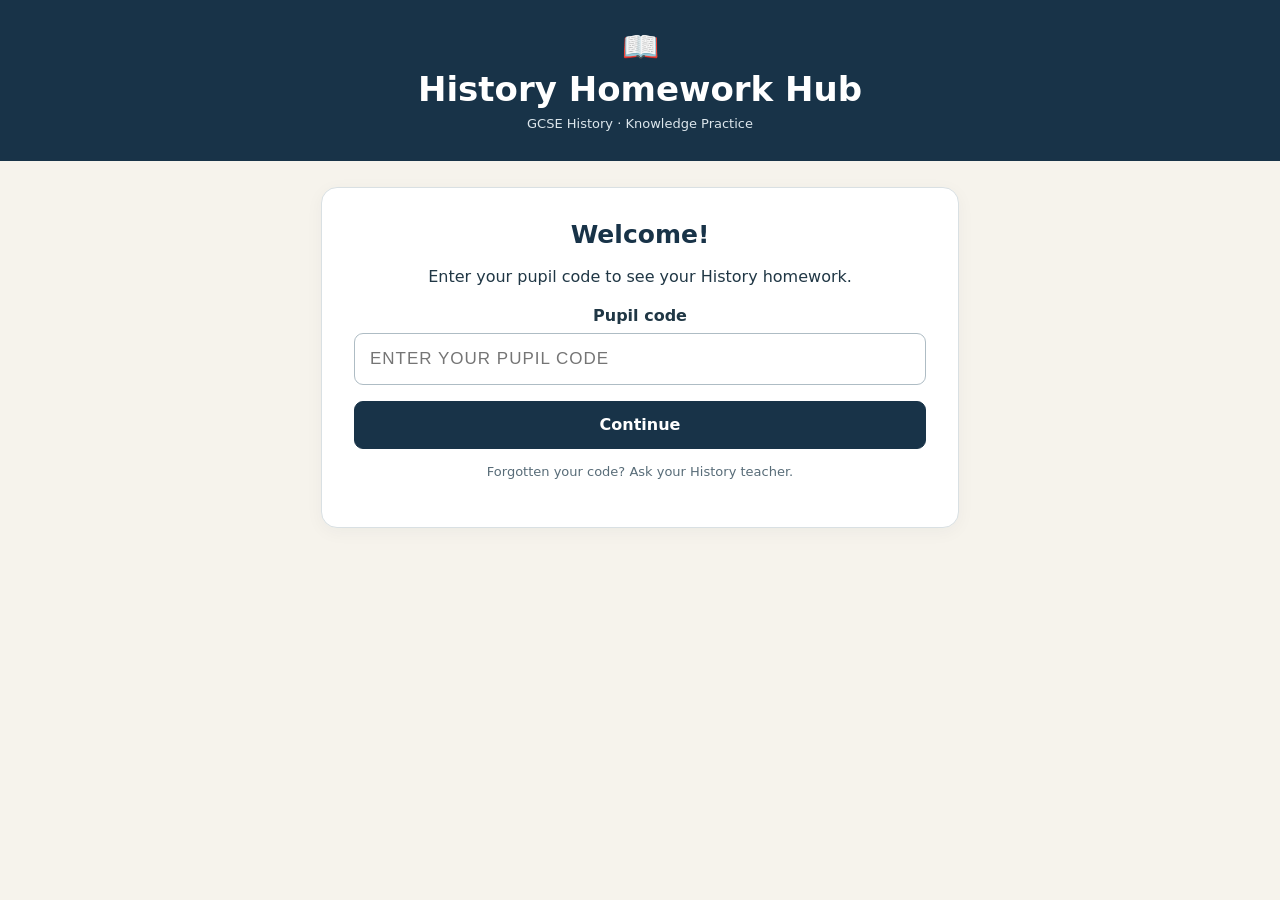
==== pupil/index.html @ 5a230b23 "Publish isolated R8 pupil test package" ====
<!doctype html>
<html lang="en" data-page="pupil">
  <head>
    <meta charset="utf-8" />
    <meta name="viewport" content="width=device-width,initial-scale=1" />
    <title>History Homework Hub</title>
    <link rel="stylesheet" href="../shared/colors.css" />
    <link rel="stylesheet" href="./styles.css" />
  </head>
  <body>
    <header>
      <div class="book" aria-hidden="true">📖</div>
      <h1>History Homework Hub</h1>
      <p>GCSE History · Knowledge Practice</p>
    </header>
    <main>
      <section id="login" class="panel center">
        <h2>Welcome!</h2>
        <p>Enter your pupil code to see your History homework.</p>
        <form id="loginForm">
          <label for="code">Pupil code</label
          ><input
            id="code"
            maxlength="20"
            autocomplete="off"
            autocapitalize="characters"
            placeholder="Enter your pupil code"
            required
          />
          <p id="loginError" class="error" role="alert"></p>
          <button class="primary full" type="submit">Continue</button>
        </form>
        <p class="muted small">Forgotten your code? Ask your History teacher.</p>
      </section>
      <section id="loading" class="panel center hidden" role="status">
        <h2>Loading your homework…</h2>
        <p class="muted">Please wait.</p>
      </section>
      <section id="home" class="panel hidden">
        <div class="space">
          <h2>Your Homework</h2>
          <span id="yearBadge" class="pill"></span>
        </div>
        <div id="homeContent"></div>
        <div class="actions">
          <button class="secondary" id="changeCode">Use another code</button>
        </div>
      </section>
      <section id="instructions" class="panel hidden">
        <h2>Before You Begin</h2>
        <h3 id="instructionTitle"></h3>
        <div class="instruction">
          <span>📝</span>
          <div id="instructionDetails">25 questions · 20 correct answers needed to pass (80%).</div>
        </div>
        <div class="instruction">
          <span>⏱️</span>
          <div>45 seconds for Questions 1–20; 60 seconds for Questions 21–25.</div>
        </div>
        <div class="instruction">
          <span>✓</span>
          <div>
            After every question, you'll see the correct answer and a short historical explanation.
          </div>
        </div>
        <div class="instruction">
          <span>💾</span>
          <div>Your progress is saved after each question. You can leave and return later.</div>
        </div>
        <p class="muted small">
          The timer starts when the question opens. Questions and answer options may appear in a
          different order on each new attempt.
        </p>
        <div class="actions">
          <button id="backFromInstructions" class="secondary">Back</button
          ><button id="startQuiz" class="primary">Start Quiz</button>
        </div>
      </section>
      <section id="resume" class="panel hidden center">
        <h2>Welcome back!</h2>
        <p>You have an unfinished History quiz.</p>
        <p id="resumeProgress" class="muted"></p>
        <button id="resumeQuiz" class="primary full">Continue Quiz</button>
        <div class="actions">
          <button id="resumeBack" class="secondary full">Return to Homework</button>
        </div>
      </section>
      <section id="question" class="panel hidden">
        <div class="space">
          <strong id="qNumber">Question 1 of 25</strong
          ><button class="secondary" id="exitQuiz" type="button">Exit Quiz</button>
        </div>
        <div class="progress" aria-label="Quiz progress"><div id="progressBar"></div></div>
        <div class="space">
          <span class="muted small">Choose one answer</span
          ><span id="timer" class="timer" aria-label="Time remaining">00:45</span>
        </div>
        <h3 id="questionText" style="margin-top: 22px"></h3>
        <div id="options"></div>
        <p id="questionError" class="error" role="alert"></p>
        <div id="feedback" class="feedback hidden" aria-live="polite"></div>
        <button id="submitAnswer" class="primary full" disabled>Submit Answer</button
        ><button id="nextQuestion" class="primary full hidden">Next Question</button>
      </section>
      <section id="result" class="panel center hidden">
        <div id="resultIcon" class="check"></div>
        <h2 id="resultHeading"></h2>
        <div id="resultScore" class="bigscore"></div>
        <h3 id="resultPercent"></h3>
        <p id="resultAttempts"></p>
        <p id="resultMessage"></p>
        <button id="resultAction" class="primary full"></button>
      </section>
      <section id="offline" class="panel center hidden">
        <h2>Connection interrupted</h2>
        <p>Your confirmed answers are safe. The quiz is paused until we can reconnect.</p>
        <p id="offlineDetail" class="muted small"></p>
        <button id="retryConnection" class="primary full">Try Connecting Again</button>
      </section>
      <p id="status" class="muted small" role="status" aria-live="polite"></p>
    </main>
    <div id="overlay" class="hidden" role="dialog" aria-modal="true" aria-labelledby="exitTitle">
      <div class="panel">
        <h2 id="exitTitle">Leave your quiz?</h2>
        <p id="exitProgress">Your progress will be saved.</p>
        <div class="actions">
          <button id="stay" class="secondary">Continue Quiz</button
          ><button id="saveExit" class="primary">Save &amp; Exit</button>
        </div>
      </div>
    </div>
    <script src="../shared/config.js"></script>
    <script src="./app.js"></script>
  </body>
</html>
---- shared/colors.css ----
/* Preserve the existing palette for each page. */
:root[data-page="pupil"] {
  --navy: #183348;
  --cream: #f6f3ec;
  --ink: #203745;
  --muted: #586c78;
  --line: #d9e0e3;
  --green: #22714d;
  --red: #a23c3c;
  --white: #fff;
}
:root[data-page="teacher"] {
  --navy: #172b46;
  --blue: #3777a8;
  --cream: #faf7f0;
  --line: #e3e7ec;
  --muted: #607186;
  --white: #fff;
  --green: #217453;
  --amber: #94651d;
}
---- pupil/styles.css ----
:root {
  font-family:
    system-ui,
    -apple-system,
    Segoe UI,
    Arial,
    sans-serif;
  color: var(--ink);
  background: var(--cream);
}
* {
  box-sizing: border-box;
}
body {
  margin: 0;
}
header {
  background: var(--navy);
  color: white;
  text-align: center;
  padding: 29px 16px 27px;
}
header .book {
  font-size: 30px;
}
header h1 {
  font-size: clamp(24px, 4vw, 34px);
  margin: 5px 0;
}
header p {
  margin: 0;
  color: #dce6ec;
  font-size: 13px;
}
main {
  max-width: 670px;
  margin: 26px auto 60px;
  padding: 0 16px;
}
.panel {
  background: #fff;
  border: 1px solid var(--line);
  border-radius: 16px;
  padding: clamp(20px, 4vw, 32px);
  box-shadow: 0 4px 18px #1833480b;
}
.center {
  text-align: center;
}
.hidden {
  display: none !important;
}
h2 {
  color: var(--navy);
  margin: 0 0 14px;
  font-size: 25px;
}
h3 {
  color: var(--navy);
  margin: 0 0 12px;
  font-size: 21px;
}
p {
  line-height: 1.55;
}
label {
  display: block;
  font-weight: 650;
  margin: 15px 0 8px;
}
input {
  width: 100%;
  padding: 15px;
  font-size: 17px;
  border: 1px solid #aebcc4;
  border-radius: 9px;
  text-transform: uppercase;
  letter-spacing: 1px;
}
button {
  font: inherit;
  cursor: pointer;
  border-radius: 9px;
  padding: 13px 18px;
  font-weight: 700;
  min-height: 48px;
}
button:disabled {
  opacity: 0.55;
  cursor: not-allowed;
}
.primary {
  background: var(--navy);
  border: 1px solid var(--navy);
  color: white;
}
.secondary {
  background: white;
  border: 1px solid #aebcc4;
  color: var(--navy);
}
.full {
  width: 100%;
}
.muted {
  color: var(--muted);
}
.small {
  font-size: 13px;
}
.meta {
  display: flex;
  gap: 9px;
  flex-wrap: wrap;
  margin: 17px 0;
}
.pill {
  display: inline-block;
  border-radius: 30px;
  background: #edf2f4;
  padding: 6px 11px;
  font-size: 13px;
  font-weight: 650;
}
.pill.overdue {
  background: #fff0d8;
  color: #815100;
}
.pill.complete {
  background: #e2f3e9;
  color: var(--green);
}
.stats {
  display: flex;
  justify-content: space-between;
  gap: 10px;
  flex-wrap: wrap;
  padding: 14px 0;
  border-top: 1px solid var(--line);
}
.space {
  display: flex;
  justify-content: space-between;
  align-items: center;
  gap: 12px;
}
.progress {
  height: 8px;
  background: #e0e6e9;
  border-radius: 10px;
  overflow: hidden;
  margin: 14px 0 22px;
}
.progress > div {
  height: 100%;
  background: var(--navy);
  width: 0;
}
.timer {
  font-size: 27px;
  font-weight: 750;
  font-variant-numeric: tabular-nums;
  color: var(--navy);
}
.option {
  display: flex;
  align-items: center;
  gap: 12px;
  text-align: left;
  width: 100%;
  border: 1px solid #c7d1d7;
  background: white;
  margin: 10px 0;
  padding: 16px;
  color: var(--ink);
  font-weight: 500;
}
.option.selected {
  border: 2px solid var(--navy);
  background: #e9f0f4;
  padding: 15px;
}
.circle {
  border: 2px solid #879ca8;
  border-radius: 50%;
  height: 20px;
  width: 20px;
  flex: none;
}
.selected .circle {
  border: 6px solid var(--navy);
}
.feedback {
  padding: 16px;
  background: #eef4f7;
  border-radius: 10px;
  margin: 18px 0;
}
.feedback.correct {
  background: #e7f5ed;
}
.feedback.wrong {
  background: #fff0ed;
}
.feedback strong {
  display: block;
  margin-bottom: 8px;
}
.actions {
  display: flex;
  gap: 10px;
  flex-wrap: wrap;
  margin-top: 20px;
}
.actions button {
  flex: 1;
}
.error {
  color: #a12b2b;
  font-weight: 650;
}
.notice {
  border: 1px solid #e0c18b;
  background: #fff9eb;
  padding: 14px;
  border-radius: 10px;
  margin: 12px 0;
}
.bigscore {
  font-size: 55px;
  font-weight: 800;
  color: var(--navy);
  margin: 8px 0;
}
.check {
  font-size: 52px;
}
.confetti {
  animation: pop 0.7s ease-out;
}
@keyframes pop {
  0% {
    transform: scale(0.4);
    opacity: 0.2;
  }
  65% {
    transform: scale(1.2);
  }
  100% {
    transform: scale(1);
    opacity: 1;
  }
}
.instruction {
  display: flex;
  gap: 12px;
  align-items: flex-start;
  margin: 17px 0;
}
.instruction span {
  font-size: 21px;
}
#status {
  min-height: 22px;
}
#overlay {
  position: fixed;
  inset: 0;
  background: #0a1722aa;
  display: flex;
  align-items: center;
  justify-content: center;
  padding: 16px;
  z-index: 5;
}
#overlay .panel {
  max-width: 450px;
  width: 100%;
}
button:focus-visible,
input:focus-visible {
  outline: 3px solid #77b8e2;
  outline-offset: 2px;
}
@media (max-width: 420px) {
  .actions {
    flex-direction: column;
  }
  .space {
    align-items: flex-start;
  }
  .stats {
    flex-direction: column;
  }
}
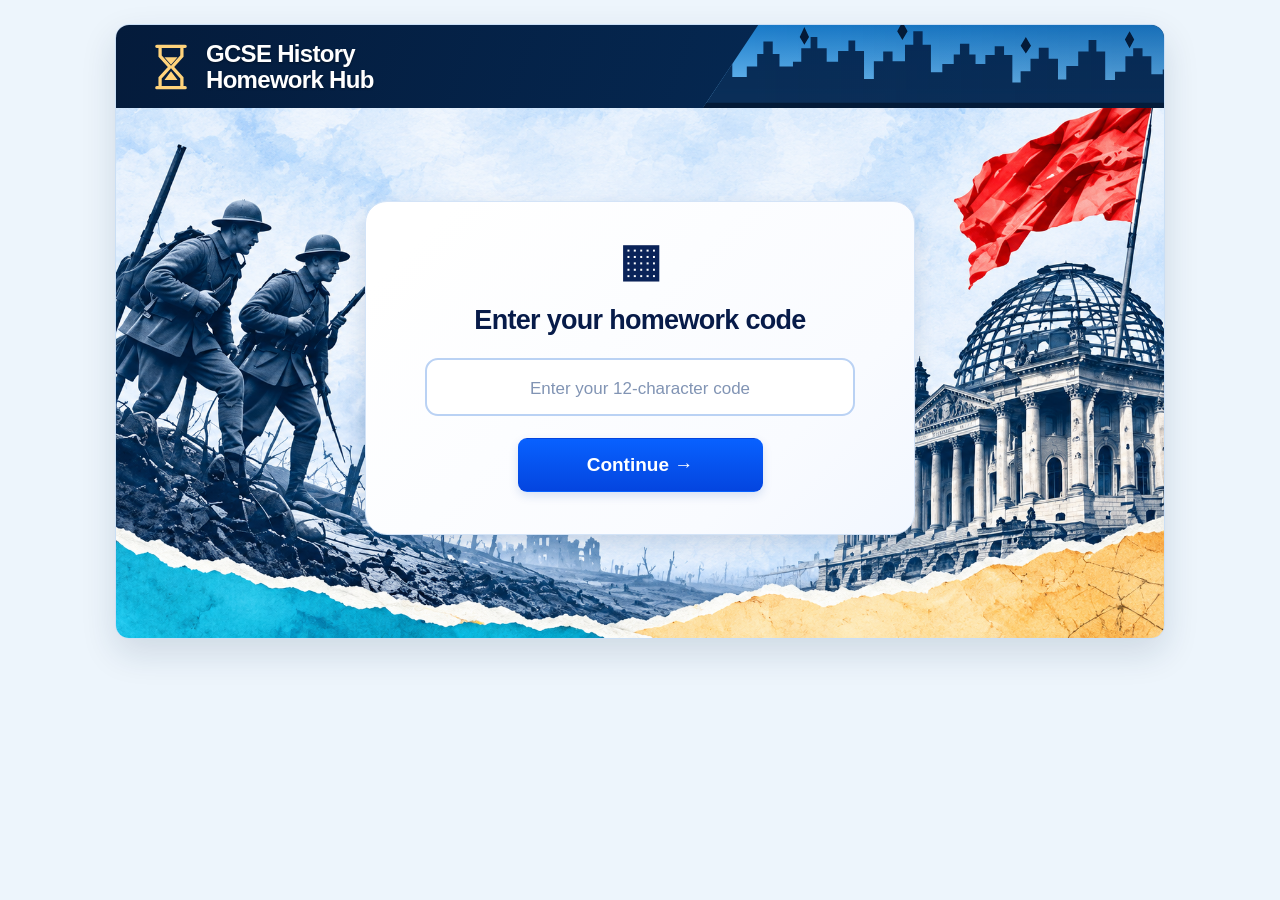
==== commit 546bd484: "TEST only: publish approved pupil appearance for review" ====
--- a/pupil/index.html
+++ b/pupil/index.html
@@ -3,129 +3,208 @@
   <head>
     <meta charset="utf-8" />
     <meta name="viewport" content="width=device-width,initial-scale=1" />
+    <meta
+      http-equiv="Content-Security-Policy"
+      content="default-src 'none'; script-src 'self'; style-src 'self'; connect-src https://ohkpvuhzvshjglbqyepq.supabase.co; img-src 'self'; base-uri 'none'; object-src 'none'; form-action 'self'"
+    />
     <title>History Homework Hub</title>
     <link rel="stylesheet" href="../shared/colors.css" />
     <link rel="stylesheet" href="./styles.css" />
   </head>
   <body>
-    <header>
-      <div class="book" aria-hidden="true">📖</div>
-      <h1>History Homework Hub</h1>
-      <p>GCSE History · Knowledge Practice</p>
-    </header>
-    <main>
-      <section id="login" class="panel center">
-        <h2>Welcome!</h2>
-        <p>Enter your pupil code to see your History homework.</p>
-        <form id="loginForm">
-          <label for="code">Pupil code</label
-          ><input
-            id="code"
-            maxlength="20"
-            autocomplete="off"
-            autocapitalize="characters"
-            placeholder="Enter your pupil code"
-            required
-          />
-          <p id="loginError" class="error" role="alert"></p>
-          <button class="primary full" type="submit">Continue</button>
-        </form>
-        <p class="muted small">Forgotten your code? Ask your History teacher.</p>
-      </section>
-      <section id="loading" class="panel center hidden" role="status">
-        <h2>Loading your homework…</h2>
-        <p class="muted">Please wait.</p>
-      </section>
-      <section id="home" class="panel hidden">
-        <div class="space">
-          <h2>Your Homework</h2>
-          <span id="yearBadge" class="pill"></span>
+    <div class="app-shell">
+      <header class="site-header">
+        <div class="brand">
+          <svg class="hourglass" viewBox="0 0 36 44" aria-hidden="true">
+            <path
+              d="M5 3h26M5 41h26M8 5v7l9 10-9 10v7m20-34v7l-9 10 9 10v7"
+              stroke="#ffd37b"
+              stroke-width="3"
+              fill="none"
+              stroke-linecap="round"
+            />
+            <path d="M12 13h12l-6 7zm0 21h12l-6-8z" fill="#ffd37b" /></svg
+          ><strong>GCSE History<br />Homework Hub</strong>
         </div>
-        <div id="homeContent"></div>
-        <div class="actions">
-          <button class="secondary" id="changeCode">Use another code</button>
-        </div>
-      </section>
-      <section id="instructions" class="panel hidden">
-        <h2>Before You Begin</h2>
-        <h3 id="instructionTitle"></h3>
-        <div class="instruction">
-          <span>📝</span>
-          <div id="instructionDetails">25 questions · 20 correct answers needed to pass (80%).</div>
-        </div>
-        <div class="instruction">
-          <span>⏱️</span>
-          <div>45 seconds for Questions 1–20; 60 seconds for Questions 21–25.</div>
-        </div>
-        <div class="instruction">
-          <span>✓</span>
-          <div>
-            After every question, you'll see the correct answer and a short historical explanation.
-          </div>
-        </div>
-        <div class="instruction">
-          <span>💾</span>
-          <div>Your progress is saved after each question. You can leave and return later.</div>
-        </div>
-        <p class="muted small">
-          The timer starts when the question opens. Questions and answer options may appear in a
-          different order on each new attempt.
-        </p>
-        <div class="actions">
-          <button id="backFromInstructions" class="secondary">Back</button
-          ><button id="startQuiz" class="primary">Start Quiz</button>
-        </div>
-      </section>
-      <section id="resume" class="panel hidden center">
-        <h2>Welcome back!</h2>
-        <p>You have an unfinished History quiz.</p>
-        <p id="resumeProgress" class="muted"></p>
-        <button id="resumeQuiz" class="primary full">Continue Quiz</button>
-        <div class="actions">
-          <button id="resumeBack" class="secondary full">Return to Homework</button>
-        </div>
-      </section>
-      <section id="question" class="panel hidden">
-        <div class="space">
-          <strong id="qNumber">Question 1 of 25</strong
-          ><button class="secondary" id="exitQuiz" type="button">Exit Quiz</button>
-        </div>
-        <div class="progress" aria-label="Quiz progress"><div id="progressBar"></div></div>
-        <div class="space">
-          <span class="muted small">Choose one answer</span
-          ><span id="timer" class="timer" aria-label="Time remaining">00:45</span>
-        </div>
-        <h3 id="questionText" style="margin-top: 22px"></h3>
-        <div id="options"></div>
-        <p id="questionError" class="error" role="alert"></p>
-        <div id="feedback" class="feedback hidden" aria-live="polite"></div>
-        <button id="submitAnswer" class="primary full" disabled>Submit Answer</button
-        ><button id="nextQuestion" class="primary full hidden">Next Question</button>
-      </section>
-      <section id="result" class="panel center hidden">
-        <div id="resultIcon" class="check"></div>
-        <h2 id="resultHeading"></h2>
-        <div id="resultScore" class="bigscore"></div>
-        <h3 id="resultPercent"></h3>
-        <p id="resultAttempts"></p>
-        <p id="resultMessage"></p>
-        <button id="resultAction" class="primary full"></button>
-      </section>
-      <section id="offline" class="panel center hidden">
-        <h2>Connection interrupted</h2>
-        <p>Your confirmed answers are safe. The quiz is paused until we can reconnect.</p>
-        <p id="offlineDetail" class="muted small"></p>
-        <button id="retryConnection" class="primary full">Try Connecting Again</button>
-      </section>
-      <p id="status" class="muted small" role="status" aria-live="polite"></p>
-    </main>
+        <div class="castle-strip" aria-hidden="true"></div>
+      </header>
+      <main>
+        <section id="login" class="screen entry-bg">
+          <form id="loginForm" class="login-card surface">
+            <div class="symbol" aria-hidden="true">▦</div>
+            <h2>Enter your homework code</h2>
+            <label class="sr-only" for="code">Your 12-character pupil code</label>
+            <input
+              id="code"
+              maxlength="20"
+              autocomplete="off"
+              autocapitalize="characters"
+              spellcheck="false"
+              placeholder="Enter your 12-character code"
+              aria-describedby="codeHelp"
+              required
+            />
+            <span id="codeHelp" class="sr-only"
+              >Forgotten your code? Ask your History teacher.</span
+            >
+            <p id="loginError" class="error" role="alert"></p>
+            <button class="btn btn-primary big" type="submit">
+              Continue <span aria-hidden="true">→</span>
+            </button>
+          </form>
+        </section>
+        <section id="loading" class="screen entry-bg hidden" role="status">
+          <div class="login-card surface">
+            <h2>Loading your homework…</h2>
+            <p class="muted">Please wait.</p>
+          </div>
+        </section>
+        <section id="home" class="screen hidden">
+          <div class="welcome">
+            <h2>Welcome to your<br />History Homework Hub!</h2>
+            <p><span id="yearBadge"></span><b>│</b>GCSE History</p>
+          </div>
+          <div class="dashboard-layout">
+            <div id="homeContent" class="homework-column"></div>
+            <aside class="how">
+              <h2><span aria-hidden="true">▤ &nbsp;</span>How it works</h2>
+              <div class="how-body">
+                <div class="how-item purple">
+                  <span class="how-icon" aria-hidden="true">◎</span>
+                  <div>
+                    <b id="howPass">80% to pass</b
+                    ><small id="howThreshold">You need 20 out of 25 correct.</small>
+                  </div>
+                </div>
+                <div class="how-item blue">
+                  <span class="how-icon" aria-hidden="true">▤</span>
+                  <div>
+                    <b id="howQuestions">25 questions</b
+                    ><small>A mix of recall and understanding.</small>
+                  </div>
+                </div>
+                <div class="how-item gold">
+                  <span class="how-icon" aria-hidden="true">⟳</span>
+                  <div>
+                    <b>You can retry</b
+                    ><small>If you don't pass, you can try again until you do.</small>
+                  </div>
+                </div>
+              </div>
+            </aside>
+          </div>
+          <div class="existing-actions">
+            <button class="btn btn-soft" id="changeCode">Use another code</button>
+          </div>
+        </section>
+        <section id="instructions" class="screen entry-bg hidden">
+          <div class="instruction-card surface">
+            <div class="symbol" aria-hidden="true">▤</div>
+            <h2>Before you start...</h2>
+            <h3 id="instructionTitle" class="sr-only"></h3>
+            <ul class="tick-list">
+              <li id="instructionDetails">25 questions in total.</li>
+              <li>A mix of knowledge and understanding.</li>
+              <li id="instructionPass">80% to pass (20 out of 25).</li>
+              <li>You can retry until you pass.</li>
+            </ul>
+            <p id="instructionTiming" class="timing-help">
+              Question time limits will be loaded from the homework service.
+            </p>
+            <p class="sr-only">
+              After every question, you'll see the correct answer and a short historical
+              explanation. Your progress is saved after each question. You can leave and return
+              later. Questions and answer options may appear in a different order on each new
+              attempt.
+            </p>
+            <button id="startQuiz" class="btn btn-primary big">
+              Start quiz <span aria-hidden="true">→</span>
+            </button>
+            <button id="backFromInstructions" class="btn btn-soft">Back</button>
+          </div>
+        </section>
+        <section id="resume" class="screen entry-bg hidden">
+          <div class="login-card surface">
+            <h2>Welcome back!</h2>
+            <p>You have an unfinished History quiz.</p>
+            <p id="resumeProgress" class="muted"></p>
+            <button id="resumeQuiz" class="btn btn-primary big">Continue Quiz</button
+            ><button id="resumeBack" class="btn btn-soft">Return to Homework</button>
+          </div>
+        </section>
+        <section id="question" class="screen quiz-bg hidden">
+          <div class="quiz-meta">
+            <strong id="quizTitle"></strong><strong id="qNumber">Question 1 of 25</strong>
+          </div>
+          <div class="progressline">
+            <div class="track" aria-label="Quiz progress">
+              <div id="progressBar" class="fill"></div>
+            </div>
+            <span class="timer"
+              ><span aria-hidden="true">◴ &nbsp;</span
+              ><span id="timer" aria-label="Time remaining">00:45</span></span
+            >
+          </div>
+          <div class="question-card surface">
+            <h3 id="questionText"></h3>
+            <p id="questionTiming" class="sr-only"></p>
+            <div
+              id="options"
+              class="options"
+              role="radiogroup"
+              aria-labelledby="questionText"
+            ></div>
+            <p id="questionError" class="error" role="alert"></p>
+            <div id="feedback" class="feedback inline-feedback hidden" aria-live="polite"></div>
+            <div class="question-actions">
+              <button id="submitAnswer" class="btn btn-primary" disabled>
+                Check answer <span aria-hidden="true">→</span></button
+              ><button id="nextQuestion" class="btn btn-primary hidden">Next question</button>
+            </div>
+          </div>
+          <div class="quiz-exit">
+            <button class="btn btn-soft" id="exitQuiz" type="button">Exit Quiz</button>
+          </div>
+        </section>
+        <section id="result" class="screen result-bg hidden">
+          <div class="results-grid">
+            <div id="resultHero" class="result-hero">
+              <span id="resultIcon" class="hero-icon" aria-hidden="true"></span>
+              <h2 id="resultHeading"></h2>
+              <span id="resultCheck" class="small-check" aria-hidden="true">✓</span>
+            </div>
+            <div class="score-box">
+              <small>Your score</small><strong id="resultScore"></strong
+              ><span id="resultPercent" class="percent"></span>
+            </div>
+            <div class="result-notes">
+              <p id="resultThreshold"></p>
+              <p id="resultAttempts"></p>
+              <p id="resultMessage"></p>
+            </div>
+            <div class="result-actions">
+              <button id="resultAction" class="btn btn-primary"></button>
+            </div>
+          </div>
+        </section>
+        <section id="offline" class="screen entry-bg hidden">
+          <div class="login-card surface">
+            <h2>Connection interrupted</h2>
+            <p id="offlineMessage"></p>
+            <p id="offlineDetail" class="muted small"></p>
+            <button id="retryConnection" class="btn btn-primary big">Try Connecting Again</button>
+          </div>
+        </section>
+        <p id="status" class="status-message" role="status" aria-live="polite"></p>
+      </main>
+    </div>
     <div id="overlay" class="hidden" role="dialog" aria-modal="true" aria-labelledby="exitTitle">
-      <div class="panel">
+      <div class="surface modal-card">
         <h2 id="exitTitle">Leave your quiz?</h2>
         <p id="exitProgress">Your progress will be saved.</p>
         <div class="actions">
-          <button id="stay" class="secondary">Continue Quiz</button
-          ><button id="saveExit" class="primary">Save &amp; Exit</button>
+          <button id="stay" class="btn btn-soft">Continue Quiz</button
+          ><button id="saveExit" class="btn btn-primary">Save &amp; Exit</button>
         </div>
       </div>
     </div>
--- a/pupil/styles.css
+++ b/pupil/styles.css
@@ -1,295 +1,997 @@
-:root {
-  font-family:
-    system-ui,
-    -apple-system,
-    Segoe UI,
-    Arial,
-    sans-serif;
-  color: var(--ink);
-  background: var(--cream);
+:root[data-page="pupil"] {
+  --navy: #061f46;
+  --ink: #071b49;
+  --blue: #0750f2;
+  --line: #b4d1f7;
+  --shadow: 0 8px 20px #12396326;
 }
 * {
   box-sizing: border-box;
 }
 body {
   margin: 0;
-}
-header {
-  background: var(--navy);
+  background: #edf5fc;
+  color: var(--ink);
+  font-family: Arial, Helvetica, sans-serif;
+  font-weight: 600;
+}
+.prototype-toolbar {
+  display: flex;
+  gap: 12px;
+  align-items: center;
+  justify-content: center;
+  flex-wrap: wrap;
+  background: #dce9f7;
+  border-bottom: 1px solid #c6d9f1;
+  padding: 8px 12px;
+  font-size: 12px;
+}
+.prototype-toolbar span {
+  font-weight: 900;
+  letter-spacing: 0.09em;
+}
+.prototype-toolbar select {
+  font: 700 13px Arial;
+  color: #09244c;
+  border: 1px solid #9dbbe5;
+  border-radius: 6px;
+  padding: 5px;
+  background: white;
+}
+.prototype-toolbar small {
+  color: #476184;
+}
+.app-shell {
+  width: min(100% - 32px, 1050px);
+  margin: 24px auto 55px;
+  background: #f4f9ff;
+  border-radius: 14px;
+  overflow: hidden;
+  box-shadow: 0 14px 35px #102b4b23;
+  border: 1px solid #cbdff5;
+}
+.site-header {
+  height: 83px;
+  background: linear-gradient(110deg, #041b3b 0%, #052750 60%, #071c3d 100%);
+  display: flex;
+  align-items: center;
+  justify-content: space-between;
+  position: relative;
+  overflow: hidden;
+}
+.brand {
+  z-index: 1;
+  display: flex;
+  align-items: center;
+  gap: 15px;
+  padding-left: 35px;
   color: white;
+  line-height: 1.05;
+  font-size: 24px;
+  font-weight: 900;
+  letter-spacing: -0.7px;
+  text-shadow: 0 1px 2px #05152b;
+}
+.hourglass {
+  width: 40px;
+  height: 48px;
+  flex: none;
+}
+.castle-strip {
+  position: absolute;
+  right: 0;
+  top: 0;
+  height: 100%;
+  width: 44%;
+  background:
+    linear-gradient(90deg, #06214b00 0%, #06214b00 10%, #06214b22 90%),
+    url("./assets/approved-castle.svg") center bottom/cover no-repeat;
+  clip-path: polygon(12% 0, 100% 0, 100% 100%, 0 100%);
+}
+.screen {
+  min-height: 490px;
+  padding: 26px 32px 36px;
+}
+.screen[hidden] {
+  display: none !important;
+}
+.entry-bg,
+.quiz-bg,
+.result-bg {
+  background-image: url("./assets/approved-collage.png");
+  background-size: cover;
+  background-position: center bottom;
+}
+.entry-bg {
+  display: grid;
+  place-items: center;
+  min-height: 530px;
+}
+.surface {
+  background: linear-gradient(135deg, #ffffff 10%, #f9fbff 75%, #f2f7ff);
+  border: 1px solid #d3e3f7;
+  border-radius: 22px;
+  box-shadow: var(--shadow);
+}
+.login-card {
+  width: min(100%, 550px);
+  padding: 36px 44px 42px;
+  display: flex;
+  flex-direction: column;
+  align-items: center;
+  gap: 22px;
   text-align: center;
-  padding: 29px 16px 27px;
-}
-header .book {
+}
+.symbol {
+  font-size: 45px;
+  line-height: 1;
+  color: #0a2359;
+  font-weight: 900;
+}
+.login-card h2,
+.instruction-card h2 {
+  font-size: 27px;
+  letter-spacing: -0.7px;
+  margin: 0;
+  font-weight: 900;
+}
+.login-card input {
+  width: 100%;
+  max-width: 430px;
+  height: 58px;
+  border: 2px solid #bad2f4;
+  border-radius: 13px;
+  background: #fff;
+  color: #0b2352;
+  text-align: center;
+  font-size: 21px;
+  letter-spacing: 1px;
+  outline-color: #155ef0;
+}
+.login-card input::placeholder {
+  color: #8194b4;
+  letter-spacing: 0;
+  font-size: 17px;
+}
+.btn {
+  font:
+    800 16px Arial,
+    Helvetica,
+    sans-serif;
+  border-radius: 9px;
+  padding: 12px 18px;
+  cursor: pointer;
+  white-space: nowrap;
+  border: 1px solid transparent;
+  box-shadow: 0 4px 10px #0d43aa25;
+  transition:
+    filter 0.15s,
+    transform 0.15s;
+}
+.btn:hover {
+  filter: brightness(1.06);
+  transform: translateY(-1px);
+}
+.btn:focus-visible,
+.option:focus-visible {
+  outline: 3px solid #f2b940;
+  outline-offset: 2px;
+}
+.btn-primary {
+  color: #fff;
+  background: linear-gradient(180deg, #0861ff, #0445df);
+}
+.btn.big {
+  min-width: 245px;
+  min-height: 54px;
+  font-size: 19px;
+}
+.welcome {
+  min-height: 135px;
+  border-radius: 13px;
+  padding: 19px 25px;
+  margin-bottom: 21px;
+  background:
+    linear-gradient(90deg, #a9dcff 0%, #b6e0ffde 41%, #b7ddff3d 62%, #ffffff00 100%),
+    url("./assets/approved-collage.png") right 60% / cover no-repeat;
+  box-shadow: 0 4px 12px #164e8424;
+}
+.welcome h1 {
+  font-size: 29px;
+  line-height: 1.02;
+  letter-spacing: -0.8px;
+  margin: 0 0 10px;
+  font-weight: 900;
+}
+.welcome p {
+  margin: 0;
+  font-size: 15px;
+}
+.welcome b {
+  margin: 0 8px;
+}
+.dashboard-layout {
+  display: grid;
+  grid-template-columns: minmax(0, 1.8fr) minmax(260px, 1fr);
+  gap: 18px;
+  align-items: start;
+}
+.homework-column {
+  display: flex;
+  flex-direction: column;
+  gap: 20px;
+}
+.homework-group {
+  border-left: 5px solid #8d0bb2;
+  border-radius: 15px;
+  padding: 15px 17px;
+  background: #fff;
+  box-shadow: var(--shadow);
+  border-top: 1px solid #d7e4f5;
+  border-right: 1px solid #d7e4f5;
+  border-bottom: 1px solid #d7e4f5;
+}
+.ribbon {
+  background: #8d0bb2;
+  color: #fff;
+  clip-path: polygon(0 0, 100% 0, 96% 100%, 0 100%);
+  display: inline-block;
+  padding: 9px 27px 9px 15px;
+  font-size: 13px;
+  font-weight: 900;
+  font-style: italic;
+  margin-bottom: 13px;
+}
+.homework-card {
+  padding: 5px 0 14px;
+}
+.homework-card + .homework-card {
+  border-top: 1px solid #e2ebf7;
+  padding-top: 16px;
+}
+.homework-card h2 {
+  font-size: 23px;
+  line-height: 1.1;
+  margin: 0 0 11px;
+  font-weight: 900;
+}
+.stats {
+  display: flex;
+  gap: 18px;
+  flex-wrap: wrap;
+  font-size: 14px;
+  margin-bottom: 12px;
+}
+.due {
+  background: #eaf2ff;
+  border-radius: 8px;
+  padding: 11px 13px;
+  font-size: 13px;
+  margin-bottom: 13px;
+}
+.card-bottom {
+  display: flex;
+  align-items: center;
+  justify-content: space-between;
+  gap: 10px;
+}
+.status {
+  border-radius: 30px;
+  padding: 8px 12px;
+  font-size: 12px;
+  white-space: nowrap;
+  border: 1px solid;
+}
+.status-grey {
+  background: #e8f0fd;
+  border-color: #bcd1f4;
+}
+.status-blue {
+  background: #dbeeff;
+  border-color: #a5cdf7;
+  color: #0754a4;
+}
+.status-amber {
+  background: #fff0c8;
+  border-color: #f2c764;
+  color: #805006;
+}
+.status-green {
+  background: #ddf9e1;
+  border-color: #7cd997;
+  color: #096829;
+}
+.overdue {
+  margin-left: 10px;
+  color: #a61119;
+  background: #ffe0e0;
+  border-radius: 5px;
+  padding: 4px 7px;
+}
+.how {
+  background: #fff;
+  border-radius: 15px;
+  overflow: hidden;
+  box-shadow: var(--shadow);
+  border: 1px solid #d5e5fa;
+}
+.how h2 {
+  background: #082d60;
+  color: #fff;
+  font-size: 21px;
+  margin: 0;
+  padding: 15px 17px;
+}
+.how-body {
+  padding: 13px;
+  display: grid;
+  gap: 10px;
+}
+.how-item {
+  border-radius: 11px;
+  padding: 14px 12px;
+  display: flex;
+  align-items: center;
+  gap: 13px;
+}
+.how-item.purple {
+  background: #f0e5fa;
+}
+.how-item.blue {
+  background: #e2f2ff;
+}
+.how-item.gold {
+  background: #fff0d4;
+}
+.how-icon {
   font-size: 30px;
-}
-header h1 {
-  font-size: clamp(24px, 4vw, 34px);
-  margin: 5px 0;
-}
-header p {
+  color: #00468e;
+  min-width: 35px;
+  text-align: center;
+}
+.how-item.purple .how-icon {
+  color: #9d09c2;
+}
+.how-item b {
+  display: block;
+  font-size: 18px;
+  line-height: 1.05;
+}
+.how-item small {
+  display: block;
+  font-size: 11px;
+  line-height: 1.25;
+  margin-top: 5px;
+}
+.complete-group {
+  border-left-color: #0e9b52;
+}
+.complete-group .ribbon {
+  background: #0e9b52;
+}
+.show-more {
+  border: 0;
+  background: #e7f0ff;
+  color: #063e93;
+  padding: 9px 14px;
+  border-radius: 8px;
+  font-weight: 800;
+  cursor: pointer;
+  margin-top: 8px;
+}
+.instruction-card {
+  width: min(100%, 600px);
+  padding: 30px 48px 35px;
+  display: flex;
+  flex-direction: column;
+  align-items: center;
+  gap: 19px;
+}
+.instruction-card .symbol {
+  font-size: 39px;
+}
+.tick-list {
+  padding: 0;
+  margin: 0 0 8px;
+  list-style: none;
+  width: 100%;
+  display: grid;
+  gap: 12px;
+  font-size: 16px;
+}
+.tick-list li {
+  display: flex;
+  gap: 12px;
+  align-items: center;
+}
+.tick-list li:before {
+  content: "✓";
+  display: grid;
+  place-items: center;
+  flex: none;
+  width: 23px;
+  height: 23px;
+  background: #0750ee;
+  color: #fff;
+  border-radius: 50%;
+  font-size: 16px;
+}
+.quiz-bg {
+  padding: 0 26px 42px;
+  min-height: 550px;
+  background-position: center 62%;
+}
+.quiz-meta {
+  margin: 0 -26px;
+  padding: 12px 27px;
+  background: #e4f0ffdb;
+  display: flex;
+  justify-content: space-between;
+  gap: 10px;
+  font-size: 16px;
+}
+.progressline {
+  display: flex;
+  align-items: center;
+  gap: 15px;
+  padding: 14px 0 18px;
+}
+.track {
+  height: 13px;
+  border-radius: 20px;
+  background: #c7d9ef;
+  flex: 1;
+  overflow: hidden;
+}
+.fill {
+  height: 100%;
+  width: 28%;
+  border-radius: 20px;
+  background: linear-gradient(90deg, #20c900, #43d00b);
+}
+.timer {
+  border-radius: 30px;
+  background: #041f4a;
+  color: white;
+  font-size: 18px;
+  padding: 8px 15px;
+  white-space: nowrap;
+}
+.question-card {
+  width: min(100%, 780px);
+  margin: 0 auto;
+  padding: 24px 27px 23px;
+}
+.question-card h3 {
+  font-size: 23px;
+  line-height: 1.14;
+  margin: 0 0 18px;
+  letter-spacing: -0.5px;
+  font-weight: 900;
+}
+.options {
+  display: grid;
+  gap: 9px;
+}
+.option {
+  display: flex;
+  align-items: center;
+  gap: 14px;
+  border: 1.5px solid #abc8ef;
+  background: #f8fbff;
+  border-radius: 10px;
+  text-align: left;
+  padding: 9px 13px;
+  color: #0c1f48;
+  font: 800 16px Arial;
+  cursor: pointer;
+  min-height: 43px;
+}
+.option i {
+  width: 22px;
+  height: 22px;
+  border: 2px solid #789dcf;
+  border-radius: 50%;
+  background: #fff;
+  flex: none;
+}
+.option.selected {
+  border-color: #19b30a;
+  background: #d9ffd6;
+}
+.option.selected i {
+  border: 6px solid #16ad16;
+}
+.inline-feedback {
+  display: flex;
+  gap: 16px;
+  align-items: center;
+  margin-top: 17px;
+  background: #def8e0;
+  border: 1px solid #9ce6a6;
+  border-radius: 10px;
+  padding: 13px 17px;
+}
+.feedback-tick {
+  border-radius: 50%;
+  background: #16bd11;
+  color: #fff;
+  display: grid;
+  place-items: center;
+  width: 45px;
+  height: 45px;
+  flex: none;
+  font-size: 30px;
+}
+.inline-feedback strong {
+  font-size: 24px;
+  color: #007100;
+  font-weight: 900;
+}
+.inline-feedback p {
+  margin: 2px 0 0;
+  font-size: 15px;
+  line-height: 1.3;
+}
+.inline-feedback.incorrect {
+  background: #ffeded;
+  border-color: #f3b1b1;
+}
+.inline-feedback.incorrect .feedback-tick {
+  background: #d72626;
+}
+.inline-feedback.incorrect strong {
+  color: #a61919;
+}
+.question-actions {
+  display: flex;
+  justify-content: flex-end;
+  margin-top: 16px;
+}
+.ordering {
+  display: grid;
+  gap: 9px;
+}
+.order-row {
+  display: grid;
+  grid-template-columns: 1fr 42px 42px;
+  gap: 8px;
+}
+.order-label {
+  background: #f7faff;
+  border: 1.5px solid #abc8ef;
+  border-radius: 9px;
+  padding: 12px 14px;
+  font-size: 16px;
+}
+.order-row button {
+  border: 1.5px solid #abc8ef;
+  background: #f7faff;
+  border-radius: 8px;
+  font-size: 17px;
+  cursor: pointer;
+  color: #102c60;
+}
+.result-bg {
+  min-height: 470px;
+  padding: 35px 35px 48px;
+  background-position: center bottom;
+}
+.results-grid {
+  display: grid;
+  grid-template-columns: 1.7fr 0.7fr;
+  gap: 16px 20px;
+  align-items: stretch;
+}
+.result-hero {
+  min-height: 128px;
+  border-radius: 15px;
+  display: flex;
+  align-items: center;
+  justify-content: center;
+  gap: 16px;
+  position: relative;
+  padding: 15px;
+}
+.result-hero.success {
+  background: #dcfbd9;
+  border: 1px solid #9fe99a;
+  color: #053f0e;
+}
+.result-hero.fail {
+  background: #ffe0e1;
+  border: 1px solid #ffb6b6;
+  color: #790909;
+}
+.result-hero h2 {
+  font-size: 35px;
+  line-height: 1.1;
+  letter-spacing: -1px;
   margin: 0;
-  color: #dce6ec;
+  font-weight: 900;
+}
+.hero-icon {
+  font-size: 57px;
+}
+.small-check {
+  position: absolute;
+  right: 18px;
+  top: 12px;
+  background: #12bd0b;
+  color: white;
+  border-radius: 50%;
+  padding: 5px;
+  font-size: 18px;
+}
+.score-box {
+  background: #e5e9ff;
+  border: 1px solid #b8c7ff;
+  border-radius: 15px;
+  text-align: center;
+  display: flex;
+  flex-direction: column;
+  justify-content: center;
+  align-items: center;
+  padding: 12px;
+}
+.score-box small {
   font-size: 13px;
 }
-main {
-  max-width: 670px;
-  margin: 26px auto 60px;
-  padding: 0 16px;
-}
-.panel {
-  background: #fff;
-  border: 1px solid var(--line);
-  border-radius: 16px;
-  padding: clamp(20px, 4vw, 32px);
-  box-shadow: 0 4px 18px #1833480b;
-}
-.center {
-  text-align: center;
-}
+.score-box strong {
+  font-size: 32px;
+  letter-spacing: -1px;
+}
+.percent {
+  border-radius: 22px;
+  color: white;
+  padding: 4px 24px;
+  font-size: 19px;
+  font-weight: 900;
+}
+.success-percent {
+  background: linear-gradient(#28d600, #0c9b00);
+}
+.fail-percent {
+  background: linear-gradient(#ff3d3d, #d90000);
+}
+.result-notes {
+  background: #ffffffeb;
+  border: 1px solid #c8dcf6;
+  border-radius: 14px;
+  padding: 14px 20px;
+  box-shadow: var(--shadow);
+  display: flex;
+  flex-direction: column;
+  justify-content: center;
+  gap: 11px;
+}
+.result-notes p {
+  font-size: 14px;
+  margin: 0;
+}
+.result-actions {
+  display: grid;
+  gap: 10px;
+  align-content: center;
+}
+.btn-soft {
+  background: #e5f1ff;
+  color: #082350;
+  border: 1px solid #b3cef3;
+}
+.result-actions .btn {
+  width: 100%;
+}
+.sr-only {
+  position: absolute;
+  width: 1px;
+  height: 1px;
+  overflow: hidden;
+  clip: rect(0, 0, 0, 0);
+}
+@media (max-width: 740px) {
+  .app-shell {
+    width: 100%;
+    margin: 0;
+    border: 0;
+    border-radius: 0;
+  }
+  .site-header {
+    height: 70px;
+  }
+  .brand {
+    padding-left: 18px;
+    font-size: 18px;
+    gap: 9px;
+  }
+  .hourglass {
+    width: 30px;
+    height: 40px;
+  }
+  .castle-strip {
+    width: 42%;
+  }
+  .screen {
+    padding: 17px 15px 26px;
+  }
+  .entry-bg {
+    min-height: calc(100dvh - 120px);
+  }
+  .login-card {
+    padding: 28px 20px;
+    gap: 18px;
+  }
+  .login-card h2,
+  .instruction-card h2 {
+    font-size: 22px;
+  }
+  .login-card input {
+    font-size: 17px;
+  }
+  .dashboard-layout {
+    grid-template-columns: 1fr;
+  }
+  .welcome {
+    min-height: 115px;
+    padding: 16px;
+  }
+  .welcome h1 {
+    font-size: 23px;
+  }
+  .how {
+    order: 2;
+  }
+  .homework-group {
+    padding: 12px;
+  }
+  .homework-card h2 {
+    font-size: 20px;
+  }
+  .stats {
+    font-size: 12px;
+  }
+  .btn {
+    font-size: 13px;
+    padding: 11px 12px;
+  }
+  .instruction-card {
+    padding: 26px 19px;
+  }
+  .tick-list {
+    font-size: 14px;
+  }
+  .quiz-bg {
+    padding: 0 12px 30px;
+  }
+  .quiz-meta {
+    margin: 0 -12px;
+    padding: 10px 12px;
+    font-size: 12px;
+  }
+  .question-card {
+    padding: 18px 15px;
+  }
+  .question-card h3 {
+    font-size: 19px;
+  }
+  .option {
+    font-size: 14px;
+  }
+  .result-bg {
+    padding: 18px 12px 32px;
+  }
+  .results-grid {
+    grid-template-columns: 1fr 120px;
+    gap: 10px;
+  }
+  .result-hero {
+    min-height: 95px;
+    gap: 6px;
+    padding: 8px;
+  }
+  .result-hero h2 {
+    font-size: 20px;
+  }
+  .hero-icon {
+    font-size: 32px;
+  }
+  .small-check {
+    right: 4px;
+    top: 4px;
+    font-size: 11px;
+  }
+  .score-box strong {
+    font-size: 23px;
+  }
+  .score-box small {
+    font-size: 11px;
+  }
+  .result-notes {
+    padding: 12px 10px;
+    gap: 9px;
+  }
+  .result-notes p {
+    font-size: 11px;
+  }
+  .result-actions .btn {
+    white-space: normal;
+    font-size: 11px;
+  }
+  .result-actions {
+    gap: 8px;
+  }
+  .percent {
+    font-size: 15px;
+  }
+  .prototype-toolbar small {
+    display: none;
+  }
+}
+@media (max-width: 400px) {
+  .results-grid {
+    grid-template-columns: 1fr 105px;
+  }
+  .result-hero h2 {
+    font-size: 17px;
+  }
+  .hero-icon {
+    font-size: 26px;
+  }
+  .brand {
+    font-size: 16px;
+  }
+  .card-bottom {
+    align-items: stretch;
+  }
+  .card-bottom .btn {
+    white-space: normal;
+  }
+  .how-item b {
+    font-size: 16px;
+  }
+}
+
+/* Quiz screens only: calmer pale-blue watercolour, with torn-paper lower edge. */
+.quiz-bg {
+  background-image: url("./assets/approved-quiz.png");
+  background-position: center bottom;
+  background-size: cover;
+}
+
+/* Existing application states and actions retained alongside the approved visual system. */
 .hidden {
   display: none !important;
 }
-h2 {
-  color: var(--navy);
-  margin: 0 0 14px;
-  font-size: 25px;
-}
-h3 {
-  color: var(--navy);
-  margin: 0 0 12px;
-  font-size: 21px;
-}
-p {
-  line-height: 1.55;
-}
-label {
-  display: block;
-  font-weight: 650;
-  margin: 15px 0 8px;
-}
-input {
+[hidden] {
+  display: none !important;
+}
+.welcome h2 {
+  font-size: 29px;
+  line-height: 1.02;
+  letter-spacing: -0.8px;
+  margin: 0 0 10px;
+  font-weight: 900;
+}
+button:disabled {
+  cursor: not-allowed;
+  opacity: 0.55;
+}
+button:disabled:hover {
+  transform: none;
+  filter: none;
+}
+.option {
   width: 100%;
-  padding: 15px;
-  font-size: 17px;
-  border: 1px solid #aebcc4;
-  border-radius: 9px;
-  text-transform: uppercase;
-  letter-spacing: 1px;
-}
-button {
-  font: inherit;
-  cursor: pointer;
-  border-radius: 9px;
-  padding: 13px 18px;
-  font-weight: 700;
-  min-height: 48px;
-}
-button:disabled {
-  opacity: 0.55;
-  cursor: not-allowed;
-}
-.primary {
-  background: var(--navy);
-  border: 1px solid var(--navy);
-  color: white;
-}
-.secondary {
-  background: white;
-  border: 1px solid #aebcc4;
-  color: var(--navy);
-}
-.full {
-  width: 100%;
+}
+.option .circle {
+  width: 22px;
+  height: 22px;
+  border: 2px solid #789dcf;
+  border-radius: 50%;
+  background: #fff;
+  flex: none;
+}
+.option.selected .circle {
+  border: 6px solid #16ad16;
+}
+.inline-feedback .feedback-copy {
+  min-width: 0;
+}
+.feedback.wrong {
+  background: #ffeded;
+  border-color: #f3b1b1;
+}
+.feedback.wrong .feedback-tick {
+  background: #d72626;
+}
+.feedback.wrong strong {
+  color: #a61919;
+}
+.error {
+  color: #a61919;
+  font-size: 14px;
+}
+.error:empty {
+  display: none;
+}
+.existing-actions {
+  margin-top: 18px;
+}
+.quiz-exit {
+  width: min(100%, 780px);
+  margin: 14px auto 0;
+}
+.quiz-exit .btn {
+  font-size: 13px;
+  padding: 8px 12px;
+}
+.homework-extra {
+  margin: 12px 0 0;
+  font-size: 12px;
+  color: #476184;
+  display: flex;
+  gap: 15px;
+  flex-wrap: wrap;
+}
+.timing-help {
+  font-size: 13px;
+  color: #476184;
+  line-height: 1.4;
+  margin: 0;
+}
+.status-message:empty {
+  display: none;
+}
+.status-message {
+  margin: 0;
+  padding: 12px 24px;
+  font-size: 13px;
+  color: #476184;
 }
 .muted {
-  color: var(--muted);
+  color: #476184;
 }
 .small {
   font-size: 13px;
 }
-.meta {
-  display: flex;
-  gap: 9px;
-  flex-wrap: wrap;
-  margin: 17px 0;
-}
-.pill {
-  display: inline-block;
-  border-radius: 30px;
-  background: #edf2f4;
-  padding: 6px 11px;
-  font-size: 13px;
-  font-weight: 650;
-}
-.pill.overdue {
-  background: #fff0d8;
-  color: #815100;
-}
-.pill.complete {
-  background: #e2f3e9;
-  color: var(--green);
-}
-.stats {
-  display: flex;
-  justify-content: space-between;
-  gap: 10px;
-  flex-wrap: wrap;
-  padding: 14px 0;
-  border-top: 1px solid var(--line);
-}
-.space {
-  display: flex;
-  justify-content: space-between;
-  align-items: center;
-  gap: 12px;
-}
-.progress {
-  height: 8px;
-  background: #e0e6e9;
-  border-radius: 10px;
-  overflow: hidden;
-  margin: 14px 0 22px;
-}
-.progress > div {
-  height: 100%;
-  background: var(--navy);
-  width: 0;
-}
-.timer {
-  font-size: 27px;
-  font-weight: 750;
-  font-variant-numeric: tabular-nums;
-  color: var(--navy);
-}
-.option {
-  display: flex;
-  align-items: center;
-  gap: 12px;
-  text-align: left;
-  width: 100%;
-  border: 1px solid #c7d1d7;
-  background: white;
-  margin: 10px 0;
-  padding: 16px;
-  color: var(--ink);
-  font-weight: 500;
-}
-.option.selected {
-  border: 2px solid var(--navy);
-  background: #e9f0f4;
-  padding: 15px;
-}
-.circle {
-  border: 2px solid #879ca8;
-  border-radius: 50%;
-  height: 20px;
-  width: 20px;
-  flex: none;
-}
-.selected .circle {
-  border: 6px solid var(--navy);
-}
-.feedback {
-  padding: 16px;
-  background: #eef4f7;
-  border-radius: 10px;
-  margin: 18px 0;
-}
-.feedback.correct {
-  background: #e7f5ed;
-}
-.feedback.wrong {
-  background: #fff0ed;
-}
-.feedback strong {
-  display: block;
-  margin-bottom: 8px;
-}
-.actions {
-  display: flex;
-  gap: 10px;
-  flex-wrap: wrap;
-  margin-top: 20px;
-}
-.actions button {
-  flex: 1;
-}
-.error {
-  color: #a12b2b;
-  font-weight: 650;
-}
-.notice {
-  border: 1px solid #e0c18b;
-  background: #fff9eb;
-  padding: 14px;
-  border-radius: 10px;
-  margin: 12px 0;
-}
-.bigscore {
-  font-size: 55px;
-  font-weight: 800;
-  color: var(--navy);
-  margin: 8px 0;
-}
-.check {
-  font-size: 52px;
-}
-.confetti {
-  animation: pop 0.7s ease-out;
-}
-@keyframes pop {
-  0% {
-    transform: scale(0.4);
-    opacity: 0.2;
-  }
-  65% {
-    transform: scale(1.2);
-  }
-  100% {
-    transform: scale(1);
-    opacity: 1;
-  }
-}
-.instruction {
-  display: flex;
-  gap: 12px;
-  align-items: flex-start;
-  margin: 17px 0;
-}
-.instruction span {
-  font-size: 21px;
-}
-#status {
-  min-height: 22px;
+#loginError {
+  margin: 0;
 }
 #overlay {
   position: fixed;
   inset: 0;
-  background: #0a1722aa;
-  display: flex;
-  align-items: center;
-  justify-content: center;
+  background: #041b3baa;
+  display: grid;
+  place-items: center;
   padding: 16px;
   z-index: 5;
 }
-#overlay .panel {
-  max-width: 450px;
-  width: 100%;
-}
-button:focus-visible,
-input:focus-visible {
-  outline: 3px solid #77b8e2;
-  outline-offset: 2px;
-}
-@media (max-width: 420px) {
-  .actions {
-    flex-direction: column;
-  }
-  .space {
-    align-items: flex-start;
-  }
-  .stats {
-    flex-direction: column;
-  }
-}
+.modal-card {
+  width: min(100%, 450px);
+  padding: 28px;
+}
+.modal-card h2 {
+  margin: 0 0 14px;
+}
+.actions {
+  display: flex;
+  flex-wrap: wrap;
+  gap: 10px;
+  margin-top: 20px;
+}
+.actions .btn {
+  flex: 1;
+}
+@media (max-width: 740px) {
+  .welcome h2 {
+    font-size: 23px;
+  }
+}
+
+.option:disabled {
+  opacity: 1;
+}
+/* Lock answers after submission without fading the approved answer typography. */
+.option:disabled {
+  opacity: 1;
+}
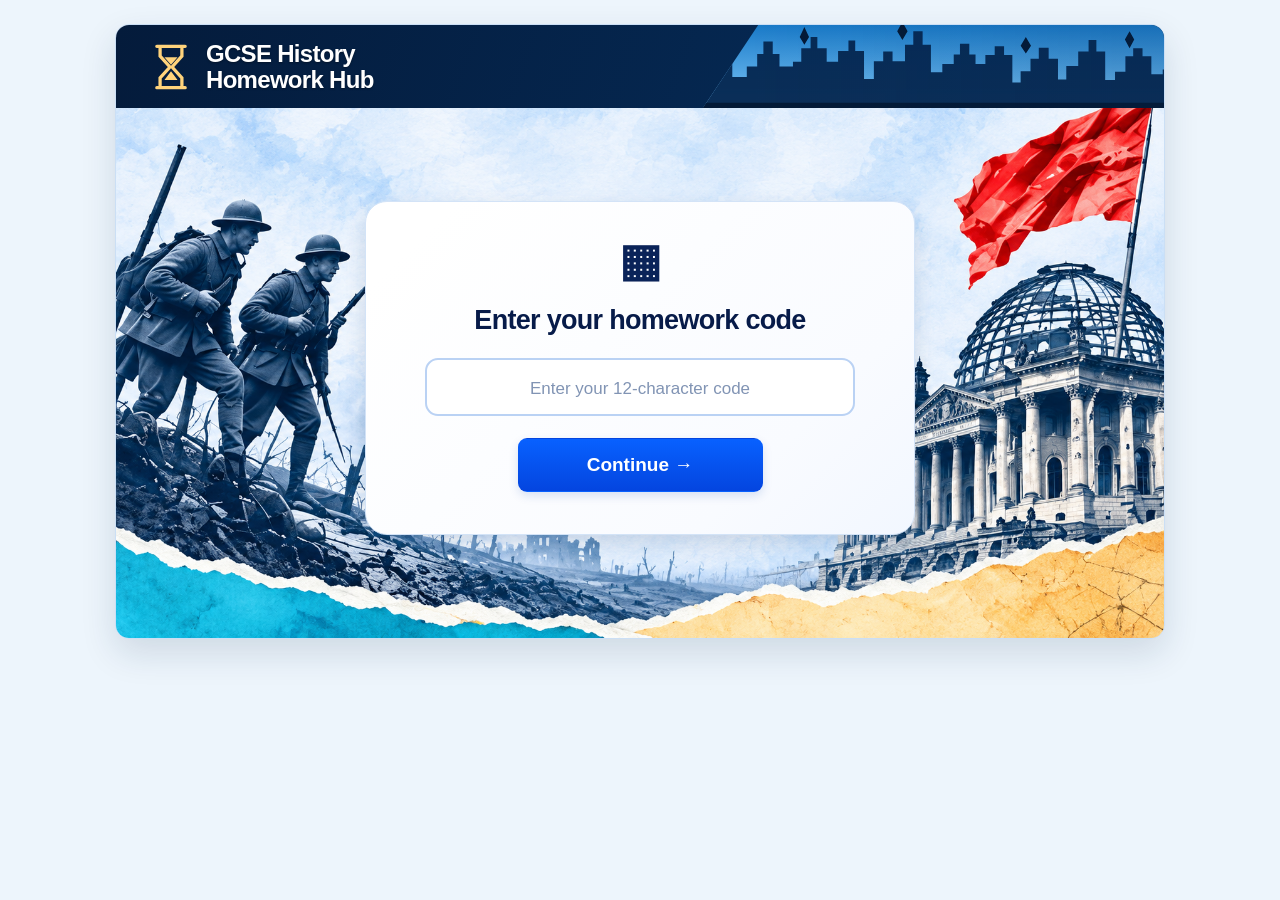
==== commit 8b846c1a: "TEST only: deploy verified Quiz Manager pupil integration" ====
--- a/pupil/index.html
+++ b/pupil/index.html
@@ -10,6 +10,7 @@
     <title>History Homework Hub</title>
     <link rel="stylesheet" href="../shared/colors.css" />
     <link rel="stylesheet" href="./styles.css" />
+    <link rel="stylesheet" href="./quiz-types.css" />
   </head>
   <body>
     <div class="app-shell">
@@ -23,8 +24,9 @@
               fill="none"
               stroke-linecap="round"
             />
-            <path d="M12 13h12l-6 7zm0 21h12l-6-8z" fill="#ffd37b" /></svg
-          ><strong>GCSE History<br />Homework Hub</strong>
+            <path d="M12 13h12l-6 7zm0 21h12l-6-8z" fill="#ffd37b" />
+          </svg>
+          <h1 class="brand-title">GCSE History<br />Homework Hub</h1>
         </div>
         <div class="castle-strip" aria-hidden="true"></div>
       </header>
@@ -184,8 +186,16 @@
             </div>
             <div class="result-actions">
               <button id="resultAction" class="btn btn-primary"></button>
-            </div>
-          </div>
+              <button id="reviewAnswers" class="btn btn-soft hidden">Review my answers</button>
+            </div>
+          </div>
+        </section>
+        <section id="review" class="screen instructions-bg hidden">
+          <h2>Your answer review</h2>
+          <p id="reviewError" role="status"></p>
+          <button id="reviewBack" class="btn btn-soft">Back to result</button>
+          <button id="reviewRetry" class="btn btn-primary">Retry quiz</button>
+          <div id="reviewContent"></div>
         </section>
         <section id="offline" class="screen entry-bg hidden">
           <div class="login-card surface">
@@ -209,6 +219,7 @@
       </div>
     </div>
     <script src="../shared/config.js"></script>
+    <script src="./quiz-types.js"></script>
     <script src="./app.js"></script>
   </body>
 </html>
--- a/pupil/styles.css
+++ b/pupil/styles.css
@@ -851,8 +851,9 @@
   }
 }
 
-/* Quiz screens only: calmer pale-blue watercolour, with torn-paper lower edge. */
-.quiz-bg {
+/* Dashboard and quiz share the approved watercolour and torn-paper lower edge. */
+.quiz-bg,
+#home {
   background-image: url("./assets/approved-quiz.png");
   background-position: center bottom;
   background-size: cover;
@@ -995,3 +996,10 @@
 .option:disabled {
   opacity: 1;
 }
+
+/* Preserve the existing page-level heading with the approved brand appearance. */
+.brand-title {
+  font: inherit;
+  letter-spacing: inherit;
+  margin: 0;
+}
--- a/pupil/quiz-types.css
+++ b/pupil/quiz-types.css
@@ -0,0 +1,61 @@
+.typed-option {
+  display: flex;
+  gap: 12px;
+  align-items: center;
+  cursor: pointer;
+}
+.typed-option input {
+  flex: 0 0 auto;
+  width: 22px;
+  height: 22px;
+  accent-color: #21659b;
+}
+.typed-answer {
+  display: block;
+  width: 100%;
+  max-width: 100%;
+  padding: 12px;
+  margin: 8px 0 16px;
+  color: var(--navy, #172b46);
+  border: 1px solid #9aaec0;
+  border-radius: 8px;
+  font: inherit;
+  background: white;
+}
+.chronology-event {
+  display: flex;
+  flex-wrap: wrap;
+  align-items: center;
+  gap: 8px;
+  border: 1px solid #9aaec0;
+  padding: 12px;
+  border-radius: 8px;
+  margin: 10px 0;
+  background: #fff;
+}
+.chronology-event span {
+  flex: 1 1 100%;
+}
+.answer-review {
+  background: #fffdf7;
+  color: #172b46;
+  border: 1px solid #ccd7df;
+  border-radius: 10px;
+  padding: 16px;
+  margin: 16px 0;
+  overflow-wrap: anywhere;
+}
+.answer-review h3 {
+  margin-top: 0;
+}
+.options.mixed-answer {
+  display: block;
+}
+.typed-option span,
+.chronology-event span {
+  min-width: 0;
+  overflow-wrap: anywhere;
+}
+#reviewAnswers {
+  margin: 12px;
+}
